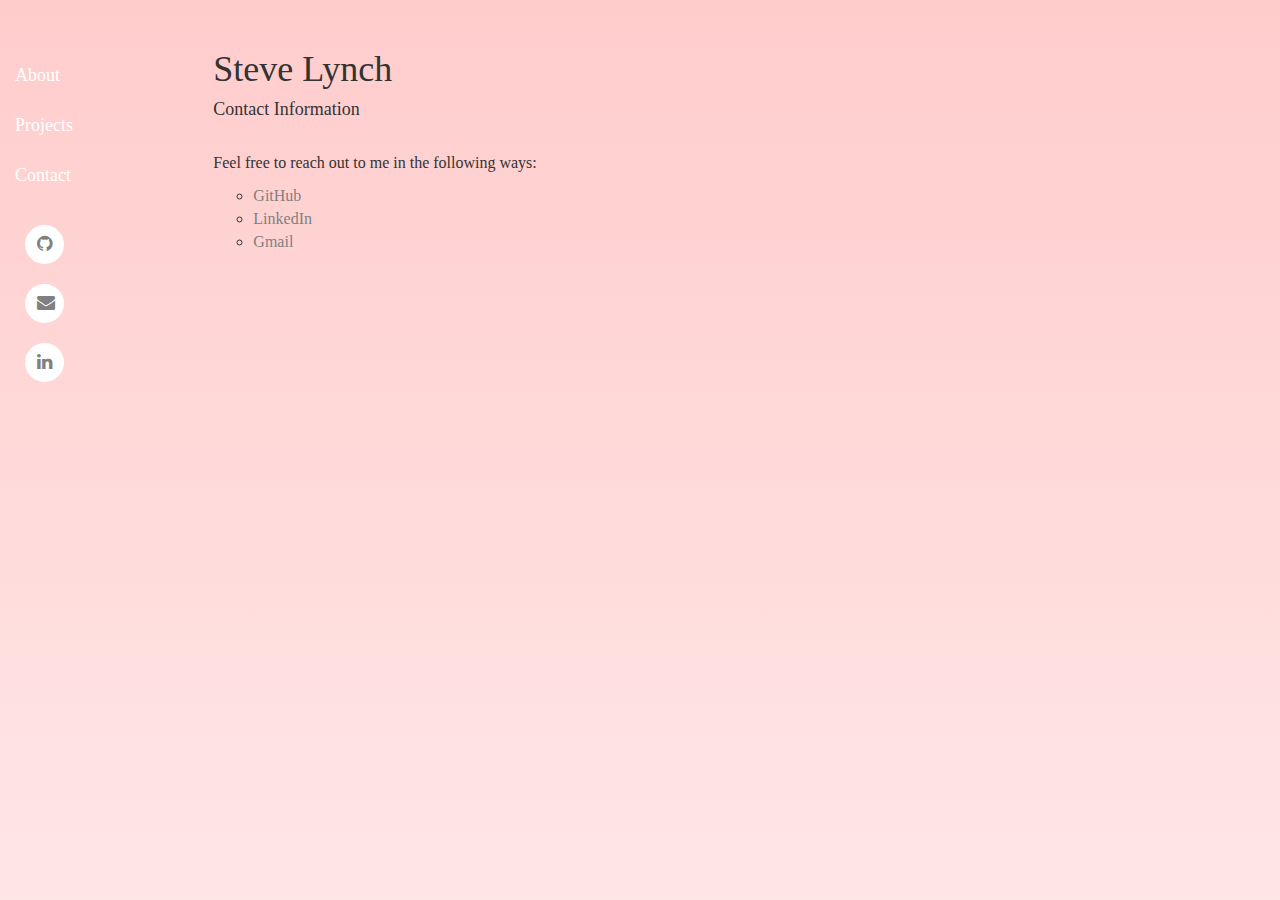
==== contact.html @ 8965ad9c "Completed basic pink background with white side nav" ====
<!DOCTYPE html>
<html>
<head>
  <!-- Required meta tags -->
  <meta charset="utf-8">
  <meta name="viewport" content="width=device-width, initial-scale=1, shrink-to-fit=no">
  <link rel="stylesheet" href="https://maxcdn.bootstrapcdn.com/bootstrap/3.3.7/css/bootstrap.min.css">
  <link rel="stylesheet" href="https://cdnjs.cloudflare.com/ajax/libs/font-awesome/4.7.0/css/font-awesome.min.css">
  <link rel="stylesheet" href="main.css">
</head>
<body>
  <div class="container-fluid">
    <div class="row">
      <div class="col-sm-2 sidenav">
        <div style="padding-bottom: 15px">
          <a href="index.html">About</a><br>
          <a href="projects.html">Projects</a><br>
          <a href="contact.html">Contact</a><br>
        </div>
        <div>
          <a href="#" class="fa fa-github" style="line-height: 15px; margin: 10px; color: #808080"></a><br>
          <a href="#" class="fa fa-envelope" style="line-height: 15px; margin: 10px; color: #808080;"></a><br>
          <a href="#" class="fa fa-linkedin" style="line-height: 15px; margin: 10px; color: #808080;"></a><br>
        </div>
      </div>
      <div class="col-sm-7">
        <div class="row">
          <h1>Steve Lynch</h1>
          <h4>Contact Information</h4>
          <br>
          <p>Feel free to reach out to me in the following ways:</p>
          <ul style="list-style-type:circle">
            <li><a href="https://github.com/swlynch">GitHub</a></li>
            <li><a href="https://www.linkedin.com/in/swlynch/">LinkedIn</a></li>
            <li><a href="mailto:stephenwlynch@gmail.com?Subject=hey%there!" target="_top"</a>Gmail</li>
            </ul>
        </div>
      </div>
    </div>
  </div>
  <script src="https://code.jquery.com/jquery-3.2.1.min.js" integrity="sha256-hwg4gsxgFZhOsEEamdOYGBf13FyQuiTwlAQgxVSNgt4=" crossorigin="anonymous"></script>
  <script type="javascript" href="https://maxcdn.bootstrapcdn.com/bootstrap/3.3.7/js/bootstrap.min.js"></script>
</body>
</html>
---- main.css ----
html, body {
  padding-top: 25px;
  height: 100%;
}

body {
  background: linear-gradient(#ffcccc, #ffe6e6);
  background-size: cover;
  background: -webkit- linear-gradient (#ffb3b3, #ffe6e6);
  background: -o-linear-gradient (#ffb3b3, #ffe6e6);
  background: moz-linear-gradient(#ffb3b3, #ffe6e6);
  font-family: 'Futura';
  font-size: 16px;
}

/* Page content */

h1 {
  margin-top: 0px;
}

.sidenav {
    /*height: 100%;
    width: 110px;
    position: fixed;
    z-index: 1;
    top: 0;
    left: 0;*/
    background-color: linear-gradient(#ffcccc, #ffe6e6);
    /*overflow-x: hidden;
    padding-top: 50px;*/
}

.sidenav a {
    /*padding: 6px 6px 6px 32px;*/
    text-decoration: none;
    font-size: 18px;
    color: #ffffff;
    line-height: 50px;
    /*display: block;*/
}

.sidenav nav-links a{
  margin-bottom: 200px;
}

.sidenav a:hover {
    color: #f1f1f1;
}

a {
  color: #808080;
}

/* Style all font awesome icons */
.fa {
    padding: 12px;
    font-size: 15px;
    width: 39px;
    line-height: 15px;
    text-align: center;
    text-decoration: none;
    border-radius: 50%;
    font-color: #000000;
}

/* Add a hover effect if you want */
.fa:hover {
    opacity: 0.7;
}

/* Set a specific color for each brand */

.fa-linkedin {
    background: #ffffff;
    /*color: black;*/
}

.fa-github {
    background: #ffffff;
    /*color: black;*/
}

.fa-envelope {
    background: #ffffff;
}
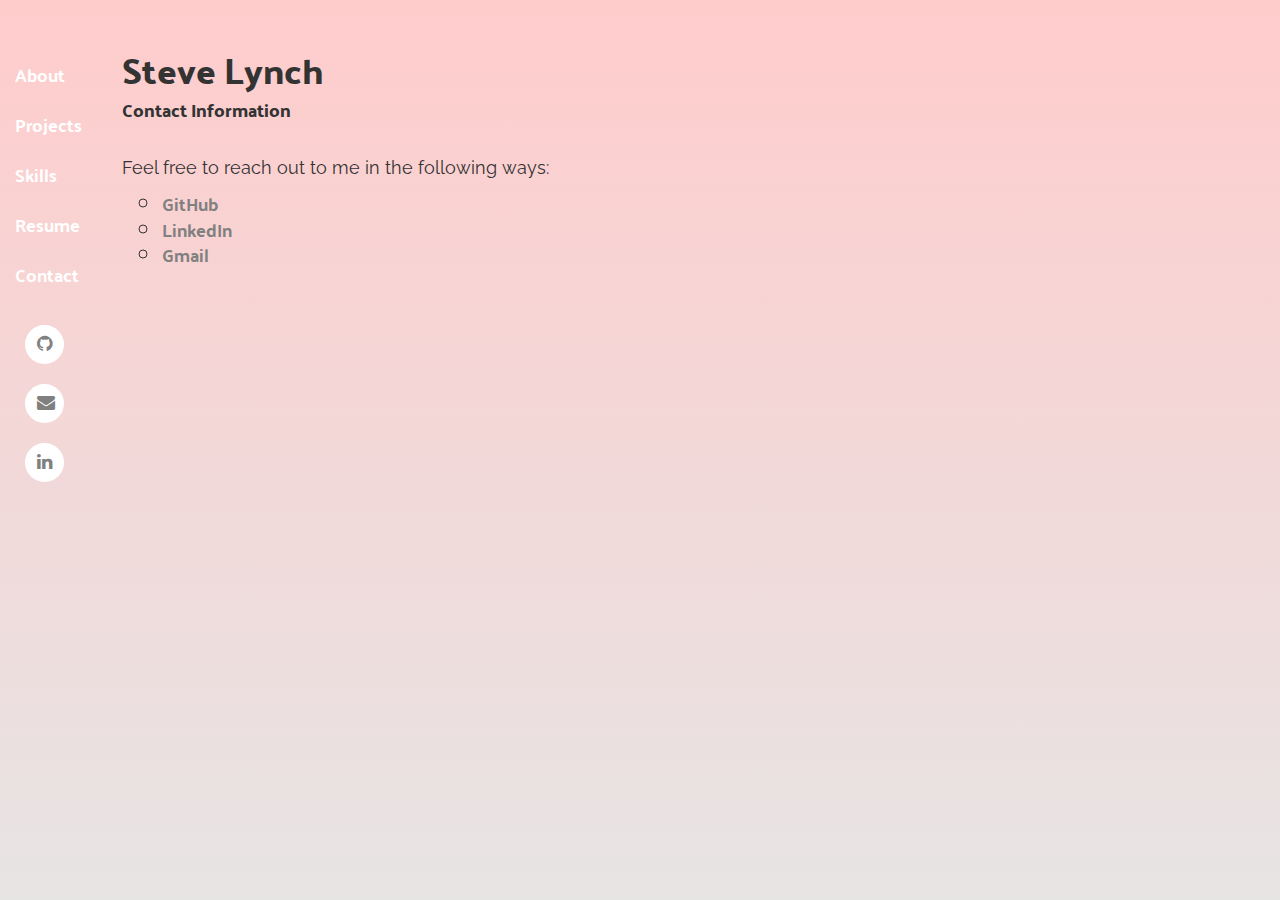
==== commit 9a9b3fab: "Added resume and skills menus" ====
--- a/contact.html
+++ b/contact.html
@@ -11,21 +11,9 @@
 <body>
   <div class="container-fluid">
     <div class="row">
-      <div class="col-sm-2 sidenav">
-        <div style="padding-bottom: 15px">
-          <a href="index.html">About</a><br>
-          <a href="projects.html">Projects</a><br>
-          <a href="contact.html">Contact</a><br>
-        </div>
+      <div class="col-md-9 col-md-push-1 col-sm-9 col-sm-push-2 main-text">
         <div>
-          <a href="#" class="fa fa-github" style="line-height: 15px; margin: 10px; color: #808080"></a><br>
-          <a href="#" class="fa fa-envelope" style="line-height: 15px; margin: 10px; color: #808080;"></a><br>
-          <a href="#" class="fa fa-linkedin" style="line-height: 15px; margin: 10px; color: #808080;"></a><br>
-        </div>
-      </div>
-      <div class="col-sm-7">
-        <div class="row">
-          <h1>Steve Lynch</h1>
+            <h1>Steve Lynch</h1>
           <h4>Contact Information</h4>
           <br>
           <p>Feel free to reach out to me in the following ways:</p>
@@ -36,7 +24,22 @@
             </ul>
         </div>
       </div>
+      <div class="col-md-1 cold-md-pull-9 col-sm-2 col-sm-pull-9 sidenav">
+        <div style="padding-bottom: 15px">
+          <a href="index.html">About</a><br>
+          <a href="projects.html">Projects</a><br>
+          <a href="skills.html">Skills</a><br>
+          <a href="resume.html">Resume</a><br>
+          <a href="contact.html">Contact</a><br>
+        </div>
+        <div>
+          <a href="https://github.com/swlynch" class="fa fa-github" style="line-height: 15px; margin: 10px; color: #808080"></a><br>
+          <a href="mailto:stephenwlynch@gmail.com?Subject=Hey%there!" class="fa fa-envelope" style="line-height: 15px; margin: 10px; color: #808080;"></a><br>
+          <a href="https://www.linkedin.com/in/swlynch/" class="fa fa-linkedin" style="line-height: 15px; margin: 10px; color: #808080;"></a><br>
+        </div>
+      </div>
     </div>
+  </div>
   </div>
   <script src="https://code.jquery.com/jquery-3.2.1.min.js" integrity="sha256-hwg4gsxgFZhOsEEamdOYGBf13FyQuiTwlAQgxVSNgt4=" crossorigin="anonymous"></script>
   <script type="javascript" href="https://maxcdn.bootstrapcdn.com/bootstrap/3.3.7/js/bootstrap.min.js"></script>
--- a/main.css
+++ b/main.css
@@ -1,16 +1,25 @@
+@import url('https://fonts.googleapis.com/css?family=Palanquin+Dark');
+@import url('https://fonts.googleapis.com/css?family=Raleway');
+
+
 html, body {
   padding-top: 25px;
   height: 100%;
 }
 
 body {
-  background: linear-gradient(#ffcccc, #ffe6e6);
+  background: linear-gradient(#ffcccc, #e7e4e4);
   background-size: cover;
   background: -webkit- linear-gradient (#ffb3b3, #ffe6e6);
   background: -o-linear-gradient (#ffb3b3, #ffe6e6);
   background: moz-linear-gradient(#ffb3b3, #ffe6e6);
-  font-family: 'Futura';
-  font-size: 16px;
+  font-family: 'Palanquin Dark', sans-serif;
+  font-size: 18px;
+  background-attachment: fixed;
+}
+
+p {
+  font-family: 'Raleway';
 }
 
 /* Page content */
@@ -84,3 +93,31 @@
 .fa-envelope {
     background: #ffffff;
 }
+
+.main-text {
+
+}
+
+.intrinsic-container {
+  position: relative;
+  height: 0;
+  overflow: hidden;
+}
+
+.intrinsic-container-16x9 {
+  padding-bottom: 56.25%;
+}
+
+.intrinsic-container-4x3 {
+  padding-bottom: 75%;
+}
+
+.intrinsic-container iframe {
+  position: absolute;
+  top:0;
+  left: 0;
+  width: 100%;
+  height: 100%;
+  padding-left: 40px;
+  padding-top: 20px;
+}
